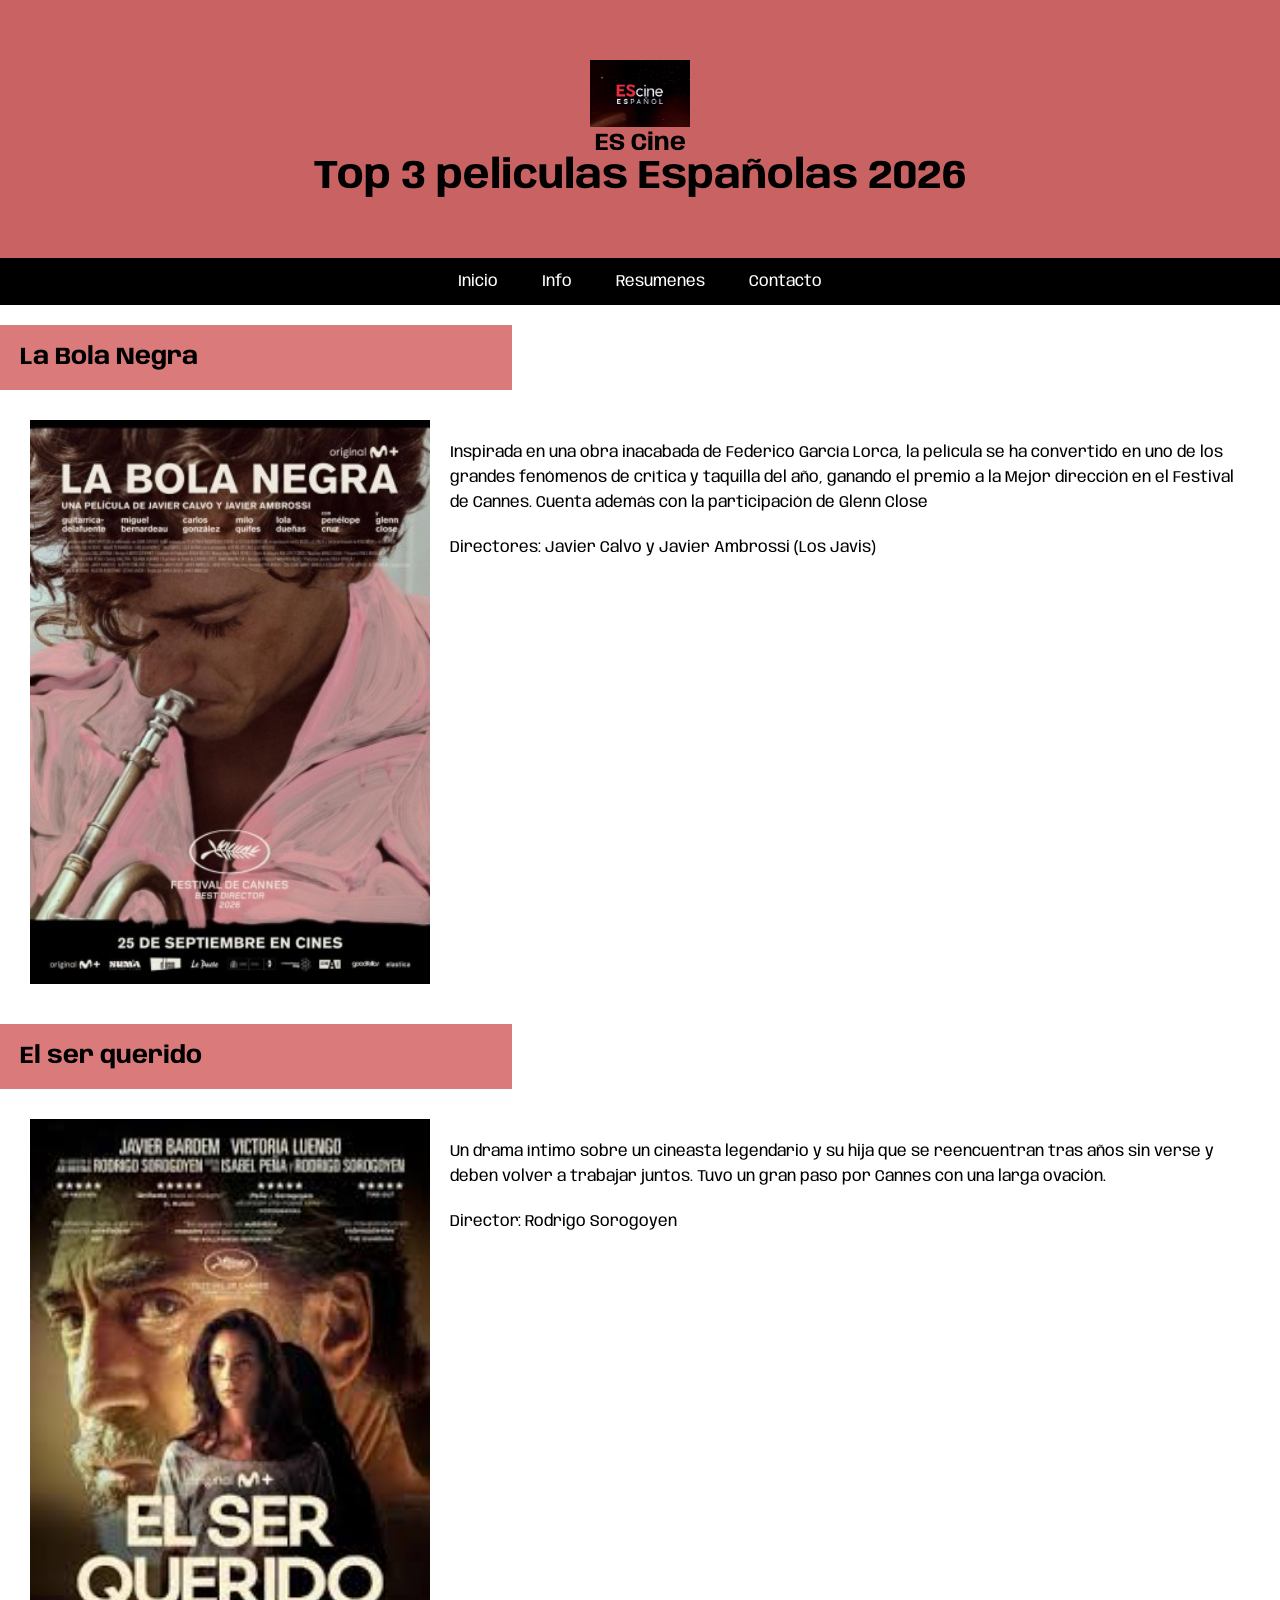
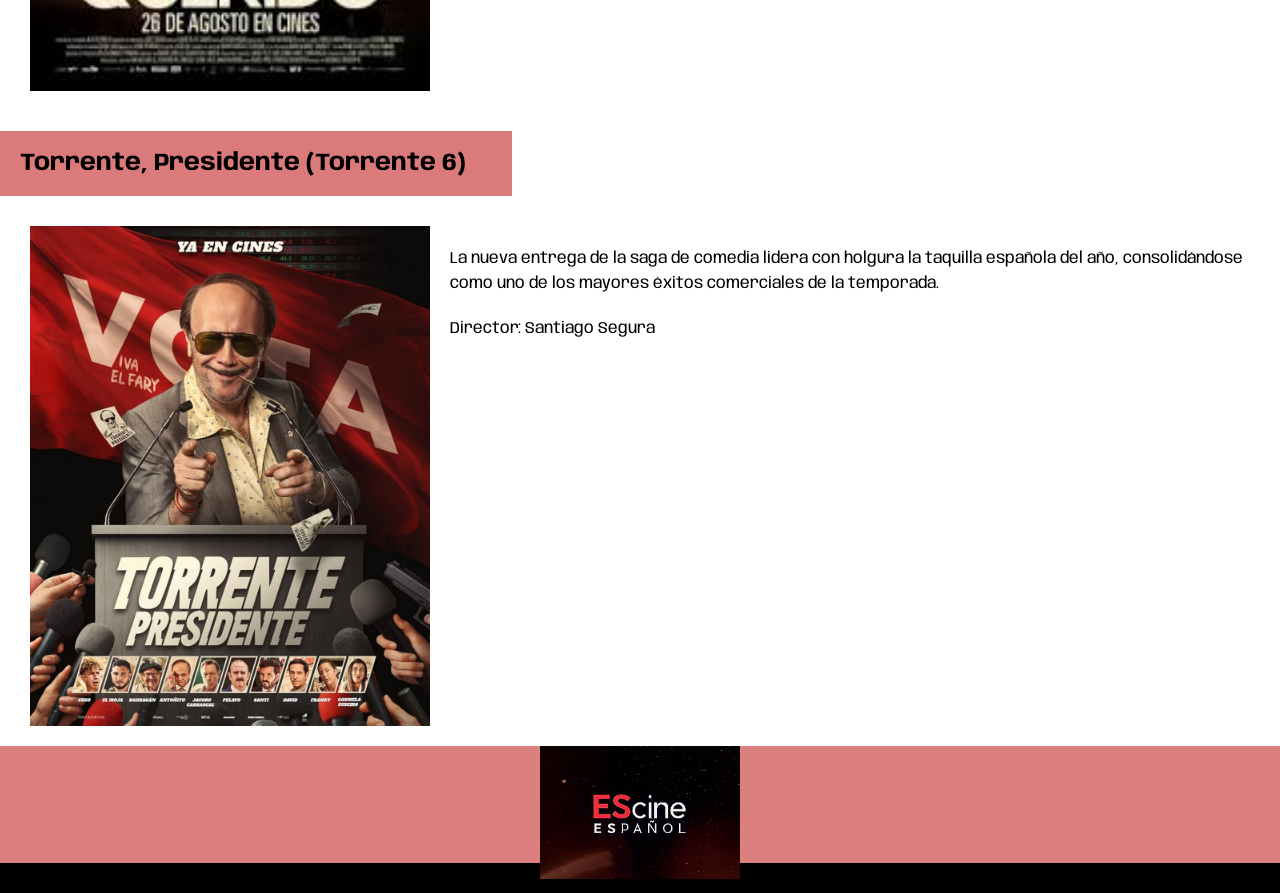
==== index.html @ 37efc9dd "Add files via upload" ====
<!DOCTYPE html>
<html lang="es">
<head>
    <meta charset="UTF-8">
    <meta http-equiv="X-UA-Compatible" content="IE=edge">
    <meta name="viewport" content="width=device-width, initial-scale=1.0">
    <title>Plantilla Amarillo</title>
    <link rel="stylesheet" href="estilos.css">
</head>
<body>
    <header>
        <img src="EScine-espanol.jpg" width="100" alt="logo">
        <h2>ES Cine </h2>
        <h1>Top 3 peliculas Españolas 2026</h1>
    </header>
    <nav>
        <a href="index.html">Inicio</a>
        <a href="info.html">Info</a>
        <a href="Recursos.html">Resumenes</a>
        <a href="Contacto.html">Contacto</a>
    </nav>
    <main>
        <article>
            <h2>La Bola Negra </h2>
            <div class="contenido">
                <img src="thumb_7095_314_443_0_0_crop.jpg  " alt="img1">
                <p>Inspirada en una obra inacabada de Federico García Lorca, la película se ha convertido en uno de los grandes fenómenos de crítica y taquilla del año, ganando el premio a la Mejor dirección en el Festival de Cannes. Cuenta además con la participación de Glenn Close</p>
                <p>Directores: Javier Calvo y Javier Ambrossi (Los Javis)</p>
            </div>
        </article>
        <article>
            <h2>El ser querido </h2>
            <div class="contenido">
                <img src="images (4).jpg" alt="img1">
                <p> Un drama íntimo sobre un cineasta legendario y su hija que se reencuentran tras años sin verse y deben volver a trabajar juntos. Tuvo un gran paso por Cannes con una larga ovación.</p>
                <p>Director: Rodrigo Sorogoyen</p>
            </div>
        </article>
        <article>
            <h2>Torrente, Presidente (Torrente 6)</h2>
            <div class="contenido">
                <img src="torrente.jpg" alt="img1">
                <p>La nueva entrega de la saga de comedia lidera con holgura la taquilla española del año, consolidándose como uno de los mayores éxitos comerciales de la temporada.</p>
                <p>Director: Santiago Segura</p> 
            </div>
        </article>
        
        <div class="info">
          
            <img src="cin.jpg" alt="circulo">
        </div>
    </main>
    <footer><p>
</html
---- estilos.css ----
@import url('https://fonts.googleapis.com/css2?family=Anybody&display=swap');

* {
    margin:0;
    padding:0;
    box-sizing: border-box;
}

body{
    min-height: 100vh;
    background-color: #fff;
    color:#000;
    font-family: 'Anybody', cursive;
}

header {
    /* min-height: 300px; */
    background-color: rgb(201, 99, 99);
    text-align: center;
    padding:60px;
    
}
header h1{
    font-size: 2.5em;
}
nav {
    /* height: 50px; */
    background-color: #000;
    color:#fff;
    text-align: center;
}
nav a{
    text-decoration: none;
    color:#fff;
    padding:15px 20px;
    display:inline-block;
    /* background-color: red; */
}

nav a:hover{
    text-decoration: underline;
}
main article{
    /* background-color: red; */
    padding:20px 0;
    overflow: hidden;
    
}
main article h2{
    width:40%;
    min-width: 400px;
    background-color: rgb(218, 122, 122);
    padding:20px;
    
}
main article .contenido{
    padding:30px;
    /* background-color: aqua; */
}
main article img{
    
    width: 40%;
    min-width: 100px;
    max-width: 400px;
    margin-right: 20px;;
    float:left;
}
main article p{
    margin-top:20px;
    /* margin-left:20px; */
    line-height: 25px;
}
main .info{
    background-color: rgb(219, 127, 127);
    text-align: center;
    font-weight: bolder;
    
}
main .info p{
    padding:40px 20% 0;
    line-height: 20px;;
}

main .info img{
    width: 20%;
    max-width: 200px;
    /* border:5px solid #fff; */
    margin-bottom: -20px;
}
footer{
    /* height: 50px; */
    background-color: #000;
    color:#fff;
    text-align: center;
    padding:15px;
}
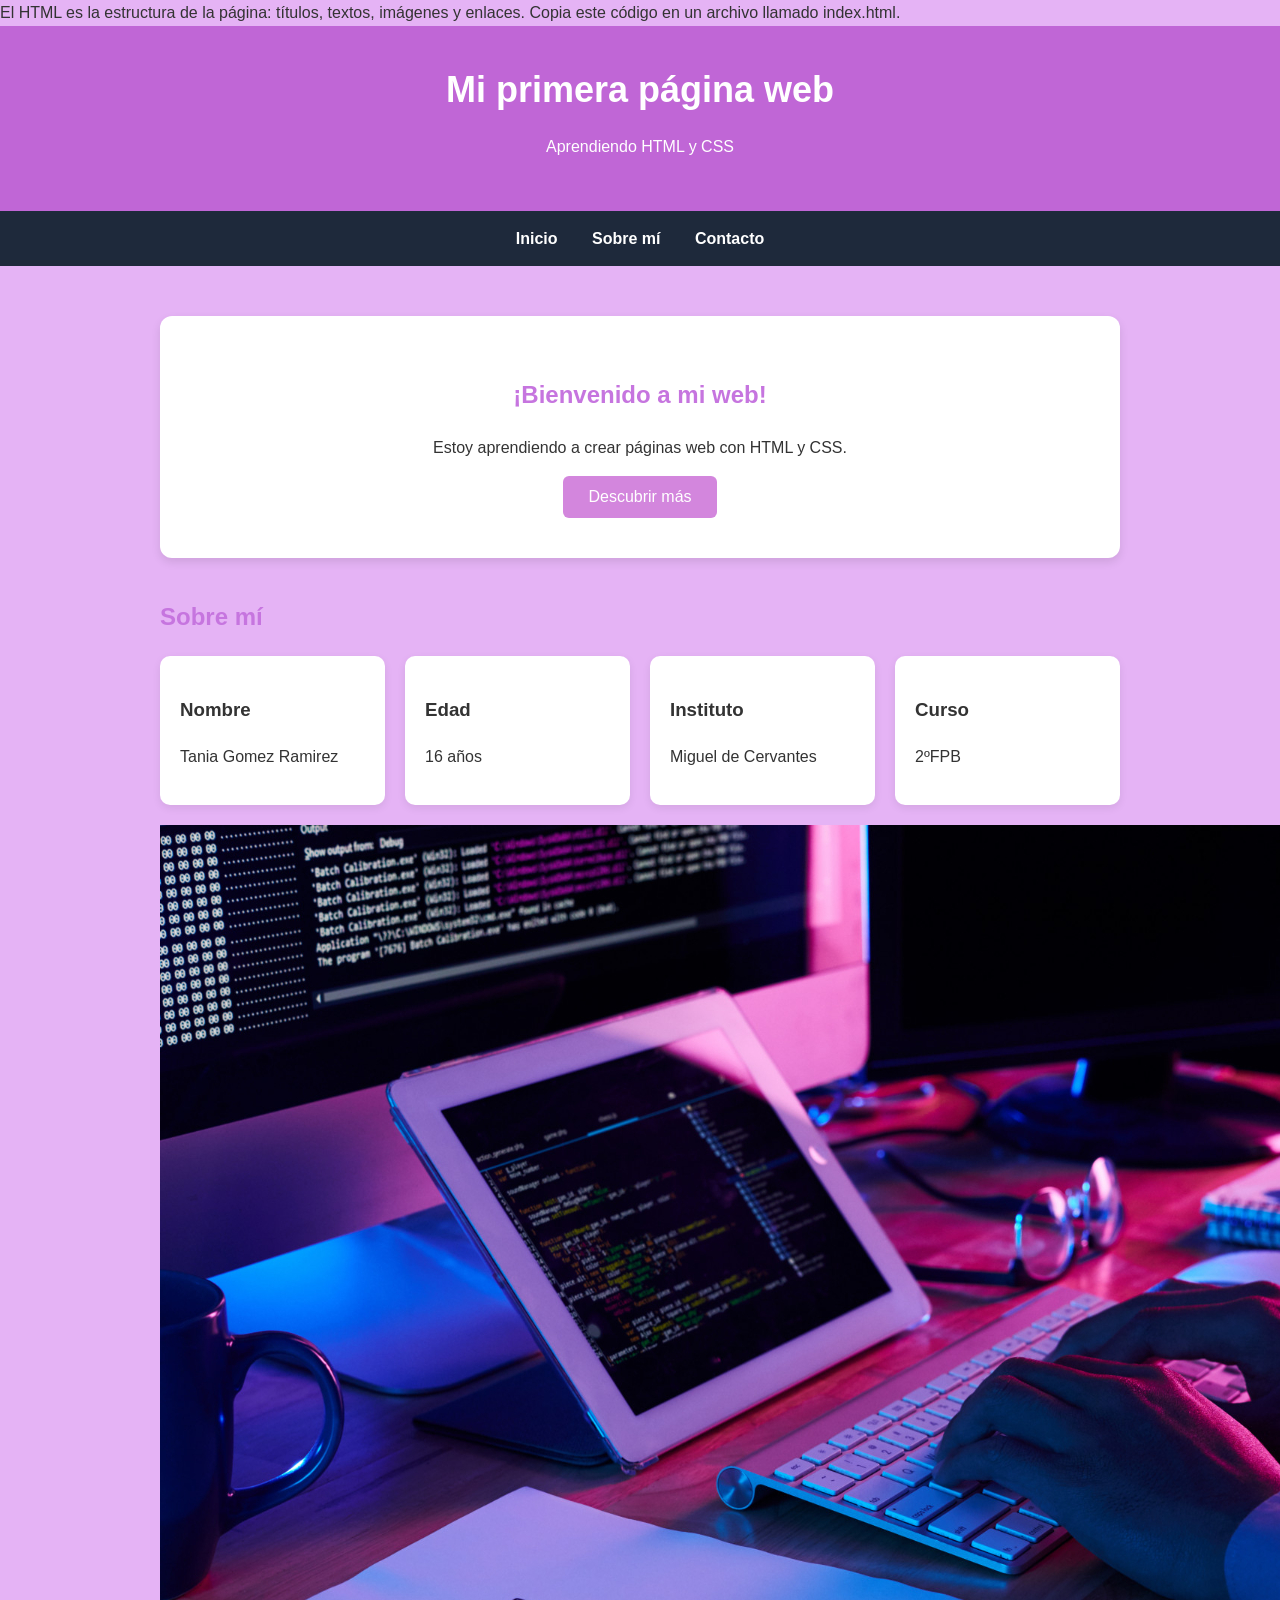
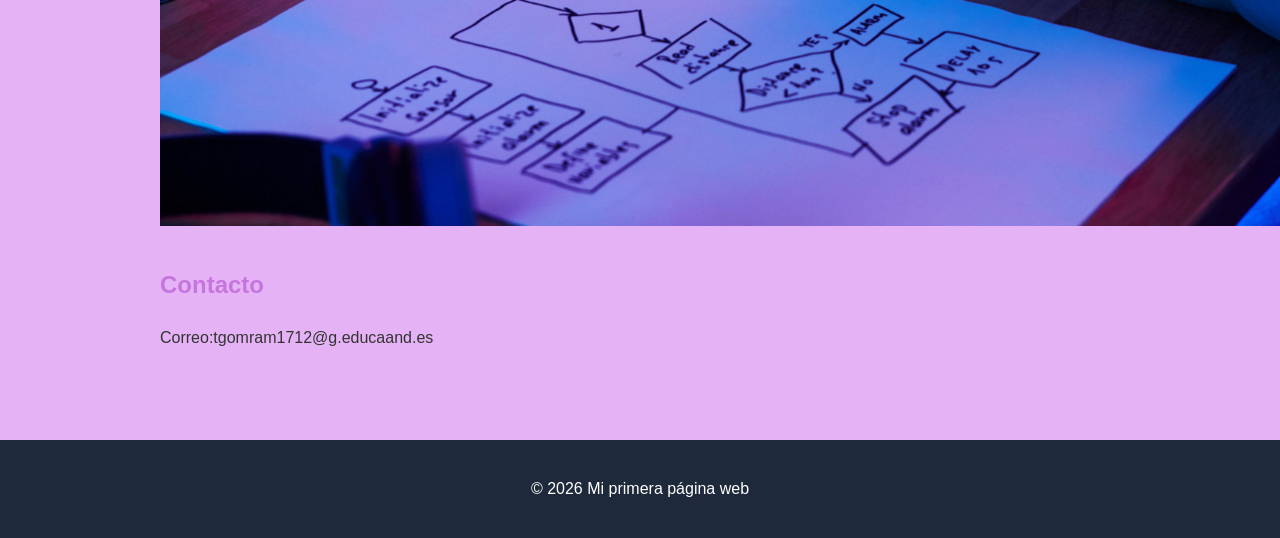
==== commit ffc65868: "Add files via upload" ====
--- a/index.html
+++ b/index.html
@@ -1,54 +1,114 @@
-<!DOCTYPE html>
-<html lang="es">
-<head>
-    <meta charset="UTF-8">
-    <meta http-equiv="X-UA-Compatible" content="IE=edge">
-    <meta name="viewport" content="width=device-width, initial-scale=1.0">
-    <title>Plantilla Amarillo</title>
-    <link rel="stylesheet" href="estilos.css">
-</head>
-<body>
-    <header>
-        <img src="EScine-espanol.jpg" width="100" alt="logo">
-        <h2>ES Cine </h2>
-        <h1>Top 3 peliculas Españolas 2026</h1>
-    </header>
-    <nav>
-        <a href="index.html">Inicio</a>
-        <a href="info.html">Info</a>
-        <a href="Recursos.html">Resumenes</a>
-        <a href="Contacto.html">Contacto</a>
-    </nav>
-    <main>
-        <article>
-            <h2>La Bola Negra </h2>
-            <div class="contenido">
-                <img src="thumb_7095_314_443_0_0_crop.jpg  " alt="img1">
-                <p>Inspirada en una obra inacabada de Federico García Lorca, la película se ha convertido en uno de los grandes fenómenos de crítica y taquilla del año, ganando el premio a la Mejor dirección en el Festival de Cannes. Cuenta además con la participación de Glenn Close</p>
-                <p>Directores: Javier Calvo y Javier Ambrossi (Los Javis)</p>
-            </div>
-        </article>
-        <article>
-            <h2>El ser querido </h2>
-            <div class="contenido">
-                <img src="images (4).jpg" alt="img1">
-                <p> Un drama íntimo sobre un cineasta legendario y su hija que se reencuentran tras años sin verse y deben volver a trabajar juntos. Tuvo un gran paso por Cannes con una larga ovación.</p>
-                <p>Director: Rodrigo Sorogoyen</p>
-            </div>
-        </article>
-        <article>
-            <h2>Torrente, Presidente (Torrente 6)</h2>
-            <div class="contenido">
-                <img src="torrente.jpg" alt="img1">
-                <p>La nueva entrega de la saga de comedia lidera con holgura la taquilla española del año, consolidándose como uno de los mayores éxitos comerciales de la temporada.</p>
-                <p>Director: Santiago Segura</p> 
-            </div>
-        </article>
-        
-        <div class="info">
-          
-            <img src="cin.jpg" alt="circulo">
-        </div>
-    </main>
-    <footer><p>
-</html+El HTML es la estructura de la página: títulos, textos, imágenes y enlaces.
+
+Copia este código en un archivo llamado index.html.
+
+<!DOCTYPE html>
+
+<html lang="es">
+
+<head>
+
+    <meta charset="UTF-8">
+
+    <meta name="viewport" content="width=device-width, initial-scale=1.0">
+
+    <title>Mi primera página web</title>
+
+    <link rel="stylesheet" href="style.css">
+
+</head>
+
+<body>
+
+    <header>
+
+        <h1>Mi primera página web</h1>
+
+        <p>Aprendiendo HTML y CSS</p>
+
+    </header>
+
+    <nav>
+
+        <a href="#inicio">Inicio</a>
+
+        <a href="#sobre-mi">Sobre mí</a>
+
+        <a href="#contacto">Contacto</a>
+
+    </nav>
+
+    <main>
+
+        <section id="inicio" class="presentacion">
+
+            <h2>¡Bienvenido a mi web!</h2>
+
+            <p>Estoy aprendiendo a crear páginas web con HTML y CSS.</p>
+
+            <button>Descubrir más</button>
+
+        </section>
+
+        <section id="sobre-mi">
+
+            <h2>Sobre mí</h2>
+
+            <div class="tarjetas">
+
+                <article class="tarjeta">
+
+                    <h3>Nombre</h3>
+
+                    <p>Tania Gomez Ramirez </p>
+
+                </article>
+
+                <article class="tarjeta">
+
+                    <h3>Edad</h3>
+
+                    <p>16 años</p>
+
+                </article>
+
+                <article class="tarjeta">
+
+                    <h3>Instituto</h3>
+
+                    <p>Miguel de Cervantes </p>
+
+                </article>
+   </article>
+
+                <article class="tarjeta">
+
+                    <h3>Curso</h3>
+
+                    <p>2ºFPB</p>
+
+                </article>
+<img src="instalacion-informatica-empresa.jpg" img/> 
+            </div>
+
+        </section>
+
+        <section id="contacto">
+
+            <h2>Contacto</h2>
+
+            <p>Correo:tgomram1712@g.educaand.es</p>
+
+        </section>
+
+    </main>
+
+    <footer>
+
+        <p>© 2026 Mi primera página web</p>
+
+    </footer>
+
+</body>
+
+</html>
--- a/style.css
+++ b/style.css
@@ -0,0 +1,215 @@
+/* Estilos generales */
+
+* {
+
+    box-sizing: border-box;
+
+}
+
+body {
+
+    font-family: Arial, sans-serif;
+
+    margin: 0;
+
+    background-color: #e5b3f5;
+
+    color: #333;
+
+    line-height: 1.6;
+
+}
+
+/* Cabecera */
+
+header {
+
+    background-color: #c066d6;
+
+    color: white;
+
+    text-align: center;
+
+    padding: 35px 20px;
+
+}
+
+header h1 {
+
+    margin: 0;
+
+    font-size: 36px;
+
+}
+
+/* Menú de navegación */
+
+nav {
+
+    background-color: #1e293b;
+
+    text-align: center;
+
+    padding: 15px;
+
+}
+
+nav a {
+
+    color: white;
+
+    text-decoration: none;
+
+    margin: 0 15px;
+
+    font-weight: bold;
+
+}
+
+nav a:hover {
+
+    color: #d393fd;
+
+}
+
+/* Contenido principal */
+
+main {
+
+    max-width: 1000px;
+
+    margin: 30px auto;
+
+    padding: 20px;
+
+}
+
+section {
+
+    margin-bottom: 40px;
+
+}
+
+h2 {
+
+    color: #c675df;
+
+}
+
+/* Presentación */
+
+.presentacion {
+
+    background-color: white;
+
+    text-align: center;
+
+    padding: 40px 20px;
+
+    border-radius: 12px;
+
+    box-shadow: 0 4px 10px rgba(0, 0, 0, 0.1);
+
+}
+
+/* Botón */
+
+button {
+
+    background-color: #d386dd;
+
+    color: white;
+
+    border: none;
+
+    padding: 12px 25px;
+
+    border-radius: 6px;
+
+    cursor: pointer;
+
+    font-size: 16px;
+
+}
+
+button:hover {
+
+    background-color: #ac1dd8;
+
+}
+
+/* Tarjetas */
+
+.tarjetas {
+
+    display: flex;
+
+    gap: 20px;
+
+    flex-wrap: wrap;
+
+}
+
+.tarjeta {
+
+    flex: 1;
+
+    min-width: 200px;
+
+    background-color: white;
+
+    padding: 20px;
+
+    border-radius: 10px;
+
+    box-shadow: 0 3px 8px rgba(0, 0, 0, 0.08);
+
+    transition: transform 0.3s;
+
+}
+
+.tarjeta:hover {
+
+    transform: translateY(-5px);
+
+}
+
+/* Pie de página */
+
+footer {
+
+    background-color: #1e293b;
+
+    color: white;
+
+    text-align: center;
+
+    padding: 20px;
+
+}
+
+/* Adaptación a móviles */
+
+@media (max-width: 600px) {
+
+    header h1 {
+
+        font-size: 28px;
+
+    }
+
+    nav a {
+
+        display: inline-block;
+
+        margin: 5px 8px;
+
+    }
+
+    .tarjetas {
+
+        flex-direction: column;
+
+    }
+
+}
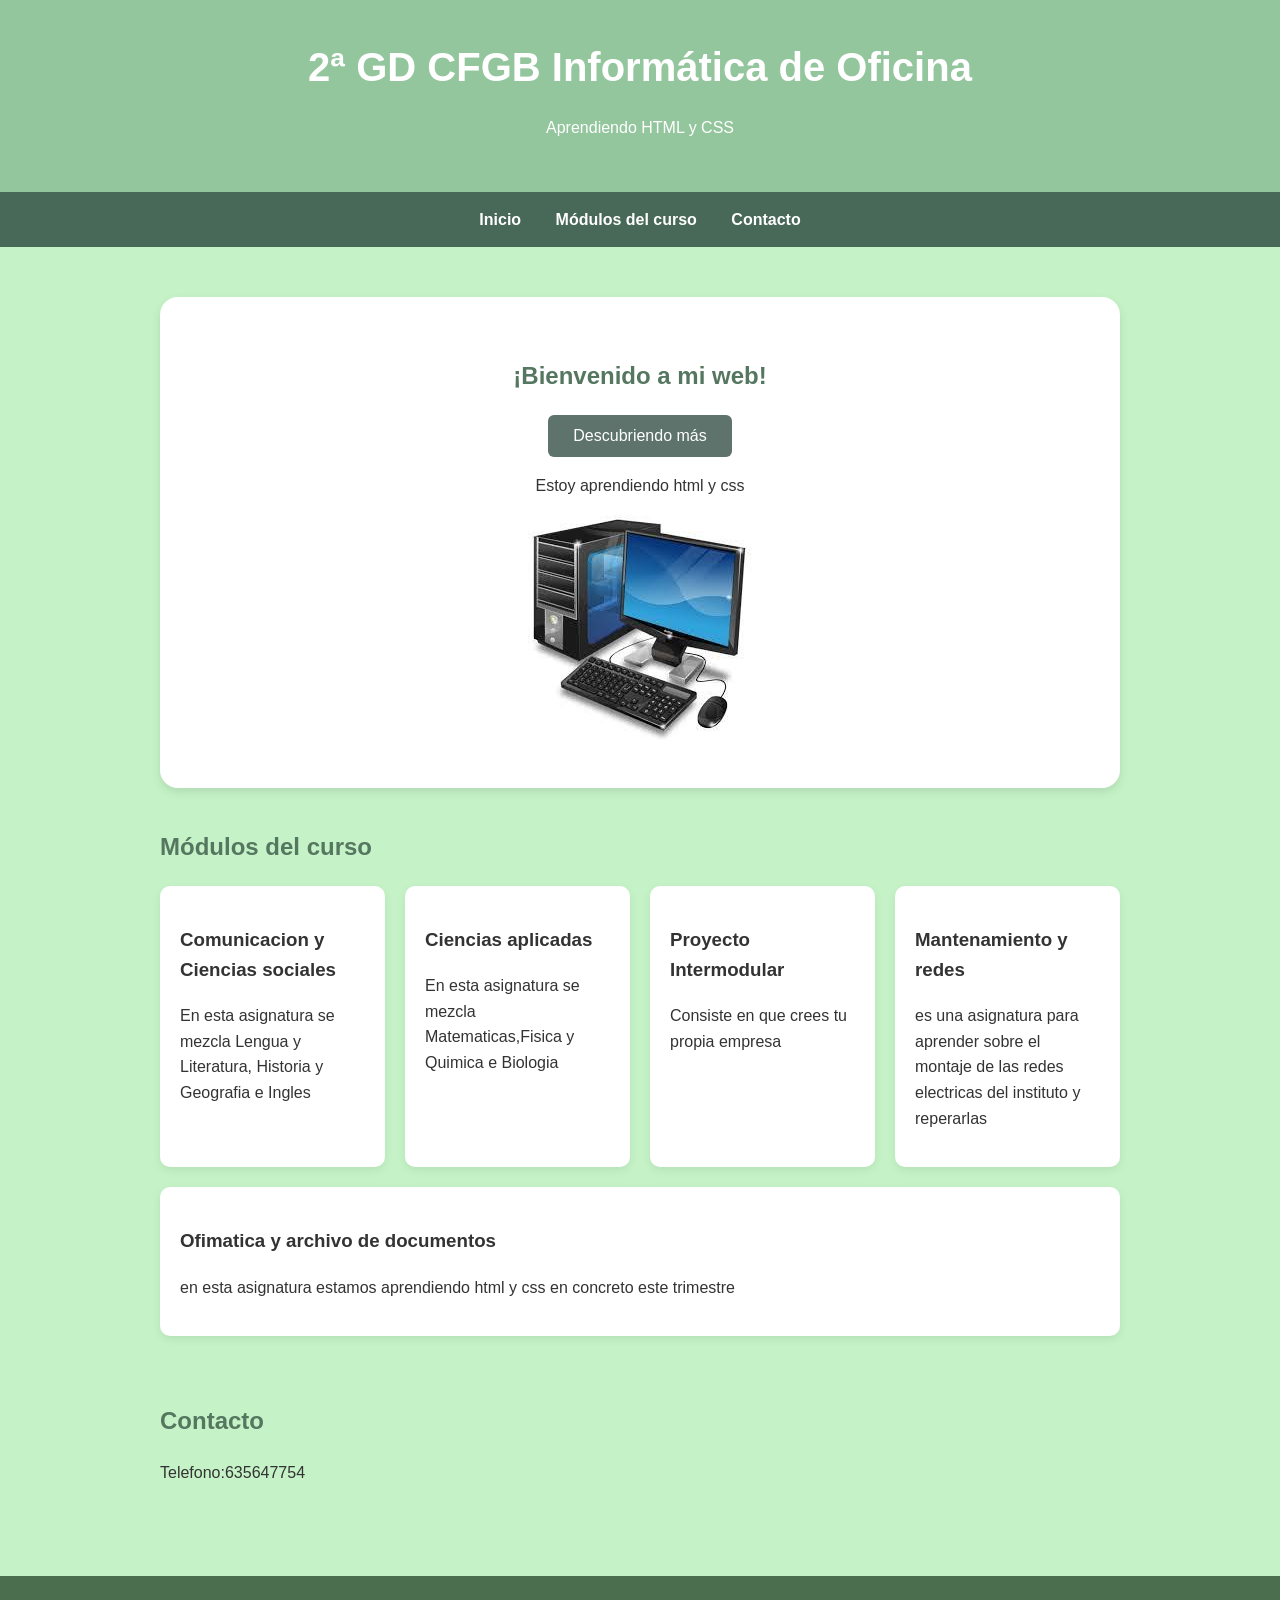
==== commit 24aabf9e: "Add files via upload" ====
--- a/index.html
+++ b/index.html
@@ -1,7 +1,3 @@
-El HTML es la estructura de la página: títulos, textos, imágenes y enlaces.
-
-Copia este código en un archivo llamado index.html.
-
 <!DOCTYPE html>
 
 <html lang="es">
@@ -12,7 +8,7 @@
 
     <meta name="viewport" content="width=device-width, initial-scale=1.0">
 
-    <title>Mi primera página web</title>
+    <title> 2ª GD CFGB Informática de Oficina</title>
 
     <link rel="stylesheet" href="style.css">
 
@@ -22,9 +18,10 @@
 
     <header>
 
-        <h1>Mi primera página web</h1>
+        <h1>2ª GD CFGB Informática de Oficina</h1>
 
         <p>Aprendiendo HTML y CSS</p>
+      
 
     </header>
 
@@ -32,7 +29,7 @@
 
         <a href="#inicio">Inicio</a>
 
-        <a href="#sobre-mi">Sobre mí</a>
+        <a href="#módulos del curso"> Módulos del curso</a>
 
         <a href="#contacto">Contacto</a>
 
@@ -43,61 +40,76 @@
         <section id="inicio" class="presentacion">
 
             <h2>¡Bienvenido a mi web!</h2>
+            <button>Descubriendo más</button> <a href="https://sites.google.com/d/1vhvJ0SiEST5clDqu7hAEBmegsernR8lj/p/1NlzYC9thLMUHU5VZa36Q8ixAJCmKL2Mx/edit"></a>
 
-            <p>Estoy aprendiendo a crear páginas web con HTML y CSS.</p>
 
-            <button>Descubrir más</button>
+            <p>Estoy aprendiendo html y css</p>
+            <img src="ordenador.jpg" alt="">
 
         </section>
 
-        <section id="sobre-mi">
+        <section id=" módulos del curso">
 
-            <h2>Sobre mí</h2>
+            <h2> Módulos del curso</h2>
 
             <div class="tarjetas">
 
                 <article class="tarjeta">
 
-                    <h3>Nombre</h3>
+                    <h3>Comunicacion y Ciencias sociales</h3>
 
-                    <p>Tania Gomez Ramirez </p>
+                    <p>En esta asignatura se mezcla Lengua y Literatura, Historia y Geografia e Ingles 
+</p>
 
                 </article>
 
                 <article class="tarjeta">
 
-                    <h3>Edad</h3>
+                    <h3>Ciencias aplicadas</h3>
 
-                    <p>16 años</p>
+                    <p>En esta asignatura se mezcla Matematicas,Fisica y Quimica e Biologia
+</p>
 
                 </article>
 
                 <article class="tarjeta">
 
-                    <h3>Instituto</h3>
+                    <h3>Proyecto Intermodular</h3>
 
-                    <p>Miguel de Cervantes </p>
+                    <p>Consiste en que crees tu propia empresa 
+</p>
 
                 </article>
-   </article>
+     </article>
 
                 <article class="tarjeta">
 
-                    <h3>Curso</h3>
+                    <h3>Mantenamiento y redes</h3>
 
-                    <p>2ºFPB</p>
+                    <p>es una asignatura para aprender sobre el montaje de las redes electricas del instituto y reperarlas 
+</p>
 
                 </article>
-<img src="instalacion-informatica-empresa.jpg" img/> 
+                 </article>
+     </article>
+
+                <article class="tarjeta">
+
+                    <h3>Ofimatica y archivo de documentos </h3>
+
+                    <p>en esta asignatura estamos aprendiendo html y css en concreto este trimestre </p>
+
+                </article>
+                 </article>
             </div>
-
+<img src="" alt="">
         </section>
 
         <section id="contacto">
 
             <h2>Contacto</h2>
 
-            <p>Correo:tgomram1712@g.educaand.es</p>
+            <p>Telefono:635647754</p>
 
         </section>
 
@@ -105,7 +117,7 @@
 
     <footer>
 
-        <p>© 2026 Mi primera página web</p>
+        <p></p>
 
     </footer>
 
--- a/style.css
+++ b/style.css
@@ -12,7 +12,7 @@
 
     margin: 0;
 
-    background-color: #e5b3f5;
+    background-color: #c5f3c7;
 
     color: #333;
 
@@ -24,7 +24,7 @@
 
 header {
 
-    background-color: #c066d6;
+    background-color: #84b68fbb;
 
     color: white;
 
@@ -38,7 +38,7 @@
 
     margin: 0;
 
-    font-size: 36px;
+    font-size: 40px;
 
 }
 
@@ -46,7 +46,7 @@
 
 nav {
 
-    background-color: #1e293b;
+    background-color: #486858;
 
     text-align: center;
 
@@ -68,7 +68,7 @@
 
 nav a:hover {
 
-    color: #d393fd;
+    color: #93fdaa;
 
 }
 
@@ -92,7 +92,7 @@
 
 h2 {
 
-    color: #c675df;
+    color: #557760;
 
 }
 
@@ -106,7 +106,7 @@
 
     padding: 40px 20px;
 
-    border-radius: 12px;
+    border-radius: 18px;
 
     box-shadow: 0 4px 10px rgba(0, 0, 0, 0.1);
 
@@ -116,7 +116,7 @@
 
 button {
 
-    background-color: #d386dd;
+    background-color: #465f56de;
 
     color: white;
 
@@ -134,7 +134,7 @@
 
 button:hover {
 
-    background-color: #ac1dd8;
+    background-color: hsl(139, 30%, 84%);
 
 }
 
@@ -178,7 +178,7 @@
 
 footer {
 
-    background-color: #1e293b;
+    background-color: #345537d5;
 
     color: white;
 
